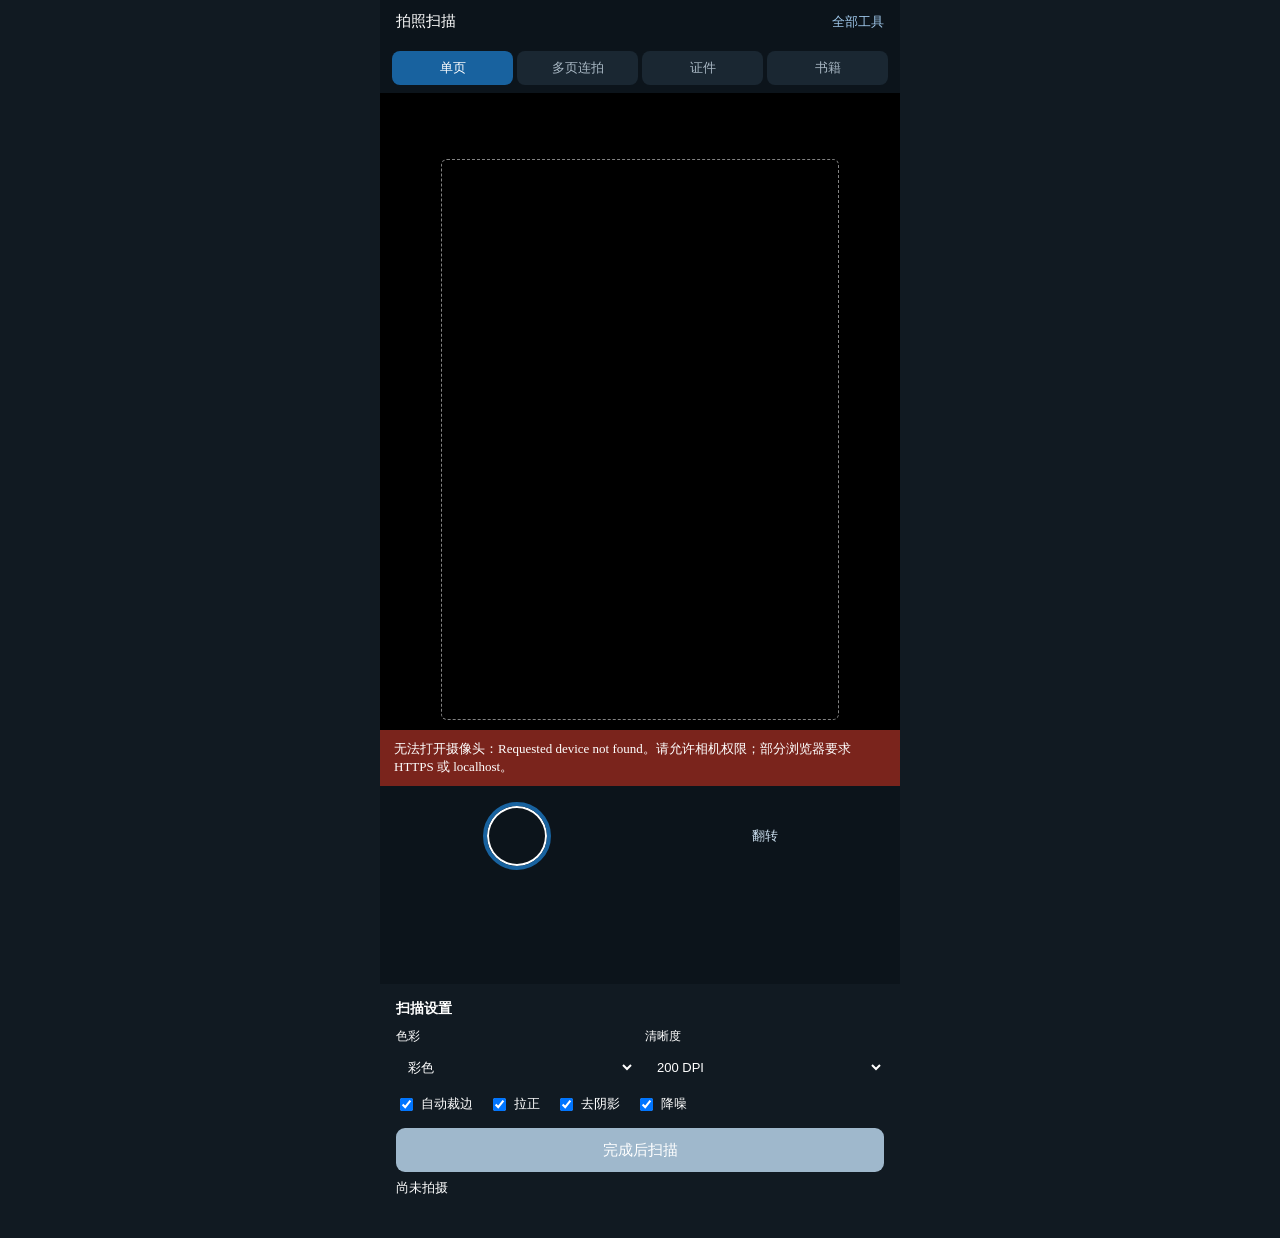
==== service/static/capture.html @ 32da0888 "新增手机拍摄端 PWA：摄像头取景、实时纸张框、四种拍摄模式" ====
<!DOCTYPE html>
<html lang="zh-CN">
<head>
<meta charset="utf-8">
<meta name="viewport" content="width=device-width,initial-scale=1,viewport-fit=cover,user-scalable=no">
<meta name="theme-color" content="#18629f">
<meta name="apple-mobile-web-app-capable" content="yes">
<meta name="mobile-web-app-capable" content="yes">
<title>拍照扫描 — PDF 工具</title>
<link rel="icon" href="/static/icon.svg" type="image/svg+xml">
<link rel="manifest" href="/static/manifest.webmanifest">
<link rel="stylesheet" href="/static/app.css">
<style>
  :root{--bar:#111a22}
  body{margin:0;background:var(--bar);color:#fff;font-family:var(--font-sans)}
  .wrap{max-width:520px;margin:0 auto;min-height:100vh;display:flex;flex-direction:column}
  .caphead{display:flex;align-items:center;justify-content:space-between;padding:12px 16px;
           padding-top:calc(12px + env(safe-area-inset-top));background:#0c141b}
  .caphead h1{font-size:15px;font-weight:500;margin:0}
  .caphead .lnk{color:#9fc7ea;font-size:13px;text-decoration:none}

  .modes{display:flex;gap:4px;padding:8px 12px;background:#0c141b;overflow-x:auto}
  .modes button{flex:1;white-space:nowrap;border:0;border-radius:8px;padding:8px 12px;
       background:#1a2732;color:#a9b8c4;font-size:13px;cursor:pointer}
  .modes button.on{background:#18629f;color:#fff}

  .stage{position:relative;width:100%;aspect-ratio:3/4;background:#000;overflow:hidden}
  .stage video{width:100%;height:100%;object-fit:cover;transform:scaleX(var(--mirror,1))}
  .stage canvas.frame{position:absolute;inset:0;width:100%;height:100%;pointer-events:none}
  .guide{position:absolute;inset:0;pointer-events:none;display:flex;align-items:center;
         justify-content:center;opacity:.85}
  .guide .box{width:76%;aspect-ratio:1/1.414;border:1.5px dashed rgba(255,255,255,.6);
       border-radius:6px}
  body[data-mode="idcard"] .guide .box{width:86%;aspect-ratio:1.586/1}
  body[data-mode="book"] .guide .box{width:92%;aspect-ratio:1.414/1}
  .hintbar{position:absolute;left:0;right:0;bottom:10px;text-align:center;font-size:12px;
       color:#cfe2f2;text-shadow:0 1px 3px #000}

  .controls{display:flex;align-items:center;justify-content:space-around;
            padding:16px 12px;background:#0c141b}
  .controls button{border:0;background:transparent;color:#cfe2f2;font-size:13px;cursor:pointer;
       min-width:66px}
  .shutter{width:68px;height:68px;border-radius:50%;background:#fff;
       border:4px solid #18629f !important;box-shadow:0 0 0 2px #fff inset}
  .shutter:active{transform:scale(.94)}

  .strip{display:flex;gap:8px;overflow-x:auto;padding:10px 12px;background:#0c141b;min-height:78px}
  .shot{position:relative;flex:0 0 auto;width:64px;height:80px;border-radius:6px;overflow:hidden;
        border:2px solid transparent;cursor:pointer;background:#1a2732}
  .shot.on{border-color:#5db1f5}
  .shot img{width:100%;height:100%;object-fit:cover}
  .shot .n{position:absolute;top:2px;left:3px;font-size:10px;background:rgba(0,0,0,.6);
       padding:1px 4px;border-radius:4px}
  .shot .x{position:absolute;top:1px;right:2px;font-size:14px;color:#fff;
       background:rgba(0,0,0,.6);width:17px;height:17px;line-height:16px;text-align:center;border-radius:50%}

  .sheet{background:var(--card);color:var(--text);border-radius:14px 14px 0 0;padding:16px;
         margin-top:auto}
  .sheet h2{font-size:14px;margin:0 0 10px;font-weight:600}
  .row{display:flex;flex-wrap:wrap;gap:10px;align-items:center}
  .fld{display:flex;flex-direction:column;gap:4px;font-size:12px;color:var(--muted);flex:1;min-width:120px}
  .fld select{height:36px;border:1px solid var(--line);border-radius:8px;background:var(--card);
       color:var(--text);padding:0 8px;font-size:13px}
  .toggles{display:flex;flex-wrap:wrap;gap:10px 16px;margin-top:10px;font-size:12.5px}
  .toggles label{display:inline-flex;align-items:center;gap:5px;cursor:pointer}
  .toggles input{accent-color:var(--brand)}
  .done{width:100%;height:44px;border:0;border-radius:9px;background:var(--brand);color:#fff;
        font-size:15px;margin-top:14px;cursor:pointer}
  .done:disabled{background:#9fb8cc;cursor:not-allowed}
  .status{font-size:12.5px;color:var(--muted);margin-top:8px;min-height:18px}

  .result{display:none;background:var(--card);color:var(--text);border-radius:14px 14px 0 0;
          padding:18px 16px;margin-top:auto}
  .result.on{display:block}
  .result .ttl{font-size:15px;font-weight:600;margin-bottom:10px}
  .result .row2{display:flex;gap:10px;margin-top:14px}
  .result a,.result button{flex:1;text-align:center;padding:11px;border-radius:9px;font-size:14px;
       text-decoration:none;cursor:pointer}
  .result .dl{background:var(--brand);color:#fff}
  .result .edit{background:var(--card);color:var(--brand);border:1px solid var(--brand)}
  .msg{font-size:12.5px;color:#ffb4a8;min-height:18px;margin-top:6px}
  .errbox{position:absolute;inset:auto 0 0 0;background:#7a241c;color:#fff;padding:10px 14px;
       font-size:13px;display:none}
</style>
</head>
<body>
<div class="wrap">
  <div class="caphead" id="caphead">
    <h1>拍照扫描</h1>
    <a class="lnk" href="/tools">全部工具</a>
  </div>

  <div class="modes" id="modes" data-mode="scan">
    <button data-mode="scan" class="on">单页</button>
    <button data-mode="multi">多页连拍</button>
    <button data-mode="idcard">证件</button>
    <button data-mode="book">书籍</button>
  </div>

  <div class="stage" id="stage">
    <video id="video" autoplay playsinline muted></video>
    <canvas class="frame" id="overlay"></canvas>
    <div class="guide" id="guide"><div class="box"></div></div>
    <div class="hintbar" id="hintbar">把纸张放进框内，保持稳定</div>
    <div class="errbox" id="errbox"></div>
  </div>

  <div class="controls">
    <button id="torch" hidden>闪光灯</button>
    <button class="shutter" id="shutter" aria-label="拍摄"></button>
    <button id="switchCam">翻转</button>
  </div>

  <div class="strip" id="strip"></div>

  <div class="sheet" id="sheet">
    <h2 id="sheetTitle">扫描设置</h2>
    <div class="row">
      <label class="fld">色彩
        <select id="mode"><option value="color">彩色</option><option value="gray">灰度</option>
          <option value="bw">黑白</option></select></label>
      <label class="fld">清晰度
        <select id="dpi"><option value="150">150 DPI</option><option value="200" selected>200 DPI</option>
          <option value="300">300 DPI</option></select></label>
    </div>
    <div class="toggles" id="toggles">
      <label><input type="checkbox" id="crop" checked> 自动裁边</label>
      <label><input type="checkbox" id="deskew" checked> 拉正</label>
      <label><input type="checkbox" id="flatten" checked> 去阴影</label>
      <label><input type="checkbox" id="denoise" checked> 降噪</label>
    </div>
    <button class="done" id="done" disabled>完成后扫描</button>
    <div class="status" id="status"></div>
    <div class="msg" id="msg"></div>
  </div>

  <div class="result" id="result">
    <div class="ttl">扫描完成<span id="rsum"></span></div>
    <div class="status" id="rmeta"></div>
    <div class="row2">
      <a class="dl" id="rdl" href="#">下载 PDF</a>
      <button class="edit" id="toEdit">继续编辑</button>
    </div>
    <div class="status">文件 15 分钟后自动删除，请及时下载。</div>
  </div>
</div>

<script src="/static/nav.js"></script>
<script>
const $ = s => document.querySelector(s);
const video = $("#video"), overlay = $("#overlay"), guide = $("#guide"),
      stage = $("#stage"), strip = $("#strip"), modes = $("#modes"),
      shutter = $("#shutter"), done = $("#done"), status = $("#status"),
      msg = $("#msg"), errbox = $("#errbox"), hintbar = $("#hintbar");

let stream = null, facing = "environment", shots = [], busy = false,
    device = "", detecting = false, lastDetect = 0, cfg = { max_pages: 5, ttl: 900 };

/* ---------- device fingerprint (same as the other pages) ---------- */
async function fingerprint() {
  const c = document.createElement("canvas"); c.width=220; c.height=40;
  const x = c.getContext("2d"); x.textBaseline="top"; x.font="15px Arial";
  x.fillStyle="#f60"; x.fillRect(0,0,110,22); x.fillStyle="#069";
  x.fillText("pdfmerge-fp-\u{1F5C4}",2,4);
  const raw=[c.toDataURL(),navigator.userAgent,
    screen.width+"x"+screen.height+"x"+(screen.colorDepth||0),
    Intl.DateTimeFormat().resolvedOptions().timeZone,
    (navigator.languages||[]).join(","), navigator.hardwareConcurrency||0].join("|");
  const buf=await crypto.subtle.digest("SHA-256",new TextEncoder().encode(raw));
  return [...new Uint8Array(buf)].slice(0,16).map(b=>b.toString(16).padStart(2,"0")).join("");
}

/* ---------- camera ---------- */
async function startCamera() {
  stopCamera();
  try {
    stream = await navigator.mediaDevices.getUserMedia({
      audio:false,
      video:{facingMode:{ideal:facing}, width:{ideal:1920}, height:{ideal:2560}}
    });
    video.srcObject = stream;
    await video.play();
    $("#stage").style.setProperty("--mirror", facing === "user" ? -1 : 1);
    const track = stream.getVideoTracks()[0];
    const caps = track.getCapabilities ? track.getCapabilities() : {};
    $("#torch").hidden = !caps.torch;
    errbox.style.display = "none";
    loopDetect();
  } catch (e) {
    err("无法打开摄像头：" + (e.message || e.name) +
        "。请允许相机权限；部分浏览器要求 HTTPS 或 localhost。");
  }
}
function stopCamera() {
  if (stream) { stream.getTracks().forEach(t => t.stop()); stream = null; }
  detecting = false;
}
$("#switchCam").onclick = () => { facing = facing === "environment" ? "user" : "environment"; startCamera(); };
$("#torch").onclick = async () => {
  if (!stream) return;
  const t = stream.getVideoTracks()[0];
  try { await t.applyConstraints({advanced:[{torch: !t.getSettings().torch}]}); } catch(e){}
};

/* ---------- live document frame ---------- */
async function uploadFrame(blob) {
  const meta=[{name:"preview.jpg",size:blob.size}];
  const r=await fetch("/api/v1/uploads",{method:"POST",
    headers:{"Content-Type":"application/json","X-Device-Id":device},
    body:JSON.stringify({files:meta})});
  if(!r.ok) return null;
  const up=(await r.json()).uploads[0];
  const pr=await fetch(up.url,{method:"PUT",headers:{"Content-Type":"image/jpeg","X-Device-Id":device},body:blob});
  if(!pr.ok) return null;
  return up.file_id;
}
async function loopDetect() {
  detecting = true;
  while (detecting && stream) {
    await new Promise(r=>setTimeout(r,420));
    if (!detecting || !stream || document.hidden) continue;
    const now=Date.now();
    if (now-lastDetect < 500) continue;
    lastDetect=now;
    try {
      const c=document.createElement("canvas");
      c.width=360; c.height=Math.round(360*video.videoHeight/video.videoWidth||480);
      c.getContext("2d").drawImage(video,0,0,c.width,c.height);
      const blob=await new Promise(res=>c.toBlob(res,"image/jpeg",0.6));
      if(!blob) continue;
      const fid=await uploadFrame(blob);
      if(!fid) continue;
      const r=await fetch("/api/v1/capture/frame",{method:"POST",
        headers:{"Content-Type":"application/json","X-Device-Id":device},
        body:JSON.stringify({file_id:fid})});
      if(!r.ok) continue;
      const d=await r.json();
      drawOverlay(d, c.width, c.height);
    } catch(e){ /* preview is best-effort; never block capture */ }
  }
}
function drawOverlay(d, cw, ch) {
  const ctx=overlay.getContext("2d");
  const dpr=window.devicePixelRatio||1;
  overlay.width=stage.clientWidth*dpr; overlay.height=stage.clientHeight*dpr;
  ctx.setTransform(dpr,0,0,dpr,0,0);
  ctx.clearRect(0,0,stage.clientWidth,stage.clientHeight);
  if(!d.quad) return;
  // preview frame coords -> stage coords (object-fit: cover)
  const sx=stage.clientWidth/cw, sy=stage.clientHeight/ch;
  const pts=d.quad.map(p=>[p[0]*sx,p[1]*sy]);
  ctx.strokeStyle="#5db1f5"; ctx.lineWidth=2.5; ctx.setLineDash([]);
  ctx.beginPath(); pts.forEach((p,i)=> i?ctx.lineTo(...p):ctx.moveTo(...p)); ctx.closePath(); ctx.stroke();
  ctx.fillStyle="rgba(93,177,245,.12)"; ctx.fill();
  hintbar.textContent = d.area>0.25 ? "已检测到纸张，点击拍摄" : "把纸张放进框内，靠近一些";
}

/* ---------- capture ---------- */
function mode(){ return modes.dataset.mode; }
function maxShots(){ return mode()==="idcard" ? 2 : (mode()==="scan" ? 1 : 20); }
shutter.onclick = () => {
  if (busy || !stream) return;
  if (shots.length >= maxShots()) {
    msg.textContent = mode()==="scan" ? "单页模式只能拍一张" : "已达到数量上限";
    return;
  }
  const c=document.createElement("canvas");
  c.width=video.videoWidth; c.height=video.videoHeight;
  const ctx=c.getContext("2d");
  if(facing==="user"){ ctx.translate(c.width,0); ctx.scale(-1,1); }
  ctx.drawImage(video,0,0);
  c.toBlob(b=>{ if(b) addShot(b); },"image/jpeg",0.9);
};
function addShot(blob) {
  const url=URL.createObjectURL(blob);
  shots.push({blob,url,name:"shot-"+(shots.length+1)+".jpg"});
  renderStrip();
}
function renderStrip() {
  strip.innerHTML="";
  shots.forEach((s,i)=>{
    const d=document.createElement("div");
    d.className="shot"+(i===shots.length-1?" on":"");
    d.innerHTML=`<img src="${s.url}" alt=""><span class="n">${i+1}</span><span class="x">×</span>`;
    d.querySelector(".x").onclick=ev=>{ev.stopPropagation();URL.revokeObjectURL(s.url);shots.splice(i,1);renderStrip();};
    strip.appendChild(d);
  });
  const need=mode()==="idcard"?2:1;
  done.disabled=busy||shots.length<need;
  $("#sheetTitle").textContent = mode()==="idcard" ? "证件扫描（正反面）" : "扫描设置";
  status.textContent = shots.length
    ? `已拍 ${shots.length} 张${mode()==="idcard"?(shots.length<2?"，请再拍背面":"（正面 + 背面）"):""}`
    : "尚未拍摄";
}
modes.querySelectorAll("button").forEach(b=>b.onclick=()=>{
  modes.querySelectorAll("button").forEach(x=>x.classList.remove("on"));
  b.classList.add("on"); modes.dataset.mode=b.dataset.mode;
  document.body.dataset.mode=b.dataset.mode;
  shots.forEach(s=>URL.revokeObjectURL(s.url)); shots=[];
  renderStrip();
  $("#result").classList.remove("on");
});

/* ---------- submit ---------- */
done.onclick = async () => {
  if (busy || shots.length < (mode()==="idcard"?2:1)) return;
  busy=true; done.disabled=true; status.textContent="正在上传…"; msg.textContent="";
  try {
    const meta=shots.map(s=>({name:s.name,size:s.blob.size}));
    const r=await fetch("/api/v1/uploads",{method:"POST",
      headers:{"Content-Type":"application/json","X-Device-Id":device},
      body:JSON.stringify({files:meta})});
    if(!r.ok) throw await apiErr(r);
    const ups=(await r.json()).uploads;
    for(let i=0;i<ups.length;i++){
      const pr=await fetch(ups[i].url,{method:"PUT",
        headers:{"Content-Type":"image/jpeg","X-Device-Id":device},body:shots[i].blob});
      if(!pr.ok) throw await apiErr(pr);
      status.textContent=`正在上传… ${i+1}/${ups.length}`;
    }
    status.textContent="正在生成扫描件…";
    const opts = mode()==="idcard"
      ? {op:"idcard",mode:$("#mode").value,dpi:+$("#dpi").value,fmt:"pdf",name:"idcard"}
      : {op:"scan",mode:$("#mode").value,dpi:+$("#dpi").value,fmt:"pdf",
         crop:$("#crop").checked,deskew:$("#deskew").checked,
         flatten:$("#flatten").checked,denoise:$("#denoise").checked,name:"capture"};
    const jr=await fetch("/api/v1/jobs",{method:"POST",
      headers:{"Content-Type":"application/json","X-Device-Id":device},
      body:JSON.stringify({task:"scan",files:ups.map(u=>({file_id:u.file_id})),options:opts})});
    if(!jr.ok) throw await apiErr(jr);
    const job=await jr.json();
    const st=await poll(job.job_id);
    showResult(st);
  } catch(e){ msg.textContent=e.message||"出错了，请重试"; }
  finally{ busy=false; renderStrip(); }
};
async function poll(jid){
  for(let i=0;i<900;i++){
    await new Promise(r=>setTimeout(r,400));
    const r=await fetch("/api/v1/jobs/"+jid);
    if(!r.ok) throw await apiErr(r);
    const j=await r.json();
    if(j.status==="done") return j;
    if(j.status==="failed") throw new Error((j.error&&j.error.message)||"扫描失败");
    status.textContent=j.status==="queued"?"排队中…":"正在生成扫描件…";
  }
  throw new Error("等待超时");
}
var lastResult=null;
function showResult(j){
  lastResult=j;
  $("#rsum").textContent=` · ${j.pages||0} 页`;
  $("#rmeta").textContent=`${(j.result||{}).images||shots.length} 张照片 · ${(j.result||{}).mode||"color"} · ${(j.result||{}).dpi||200} DPI`;
  $("#rdl").href=j.download;
  $("#result").classList.add("on");
  $("#result").scrollIntoView({behavior:"smooth"});
}
$("#toEdit").onclick=async()=>{
  if(!lastResult) return;
  status.textContent="正在把扫描件送入编辑器…";
  try{
    const r=await fetch(lastResult.download);
    const blob=await r.blob();
    const meta=[{name:"scanned.pdf",size:blob.size}];
    const u=await (await fetch("/api/v1/uploads",{method:"POST",
      headers:{"Content-Type":"application/json","X-Device-Id":device},
      body:JSON.stringify({files:meta})})).json();
    const up=u.uploads[0];
    await fetch(up.url,{method:"PUT",headers:{"Content-Type":"application/pdf","X-Device-Id":device},body:blob});
    location.href="/edit";
  }catch(e){ msg.textContent="送入编辑器失败："+e.message; }
};

async function apiErr(r){
  let d={};try{d=(await r.json()).detail||{};}catch(e){}
  return new Error(d.message||`请求失败 (${r.status})`);
}
function err(t){ errbox.textContent=t; errbox.style.display="block"; }

/* ---------- boot ---------- */
(async()=>{
  document.body.dataset.mode = "scan";
  device=await fingerprint();
  try{
    const r=await fetch("/api/v1/config",{headers:{"X-Device-Id":device}});
    if(r.ok){cfg=await r.json();}
  }catch(e){}
  renderStrip();
  if(navigator.mediaDevices&&navigator.mediaDevices.getUserMedia) startCamera();
  else err("此浏览器不支持摄像头；请用最新版 Chrome / Edge / Safari。");
  document.addEventListener("visibilitychange",()=>{ if(document.hidden) stopCamera(); else startCamera(); });
})();
</script>
</body>
</html>
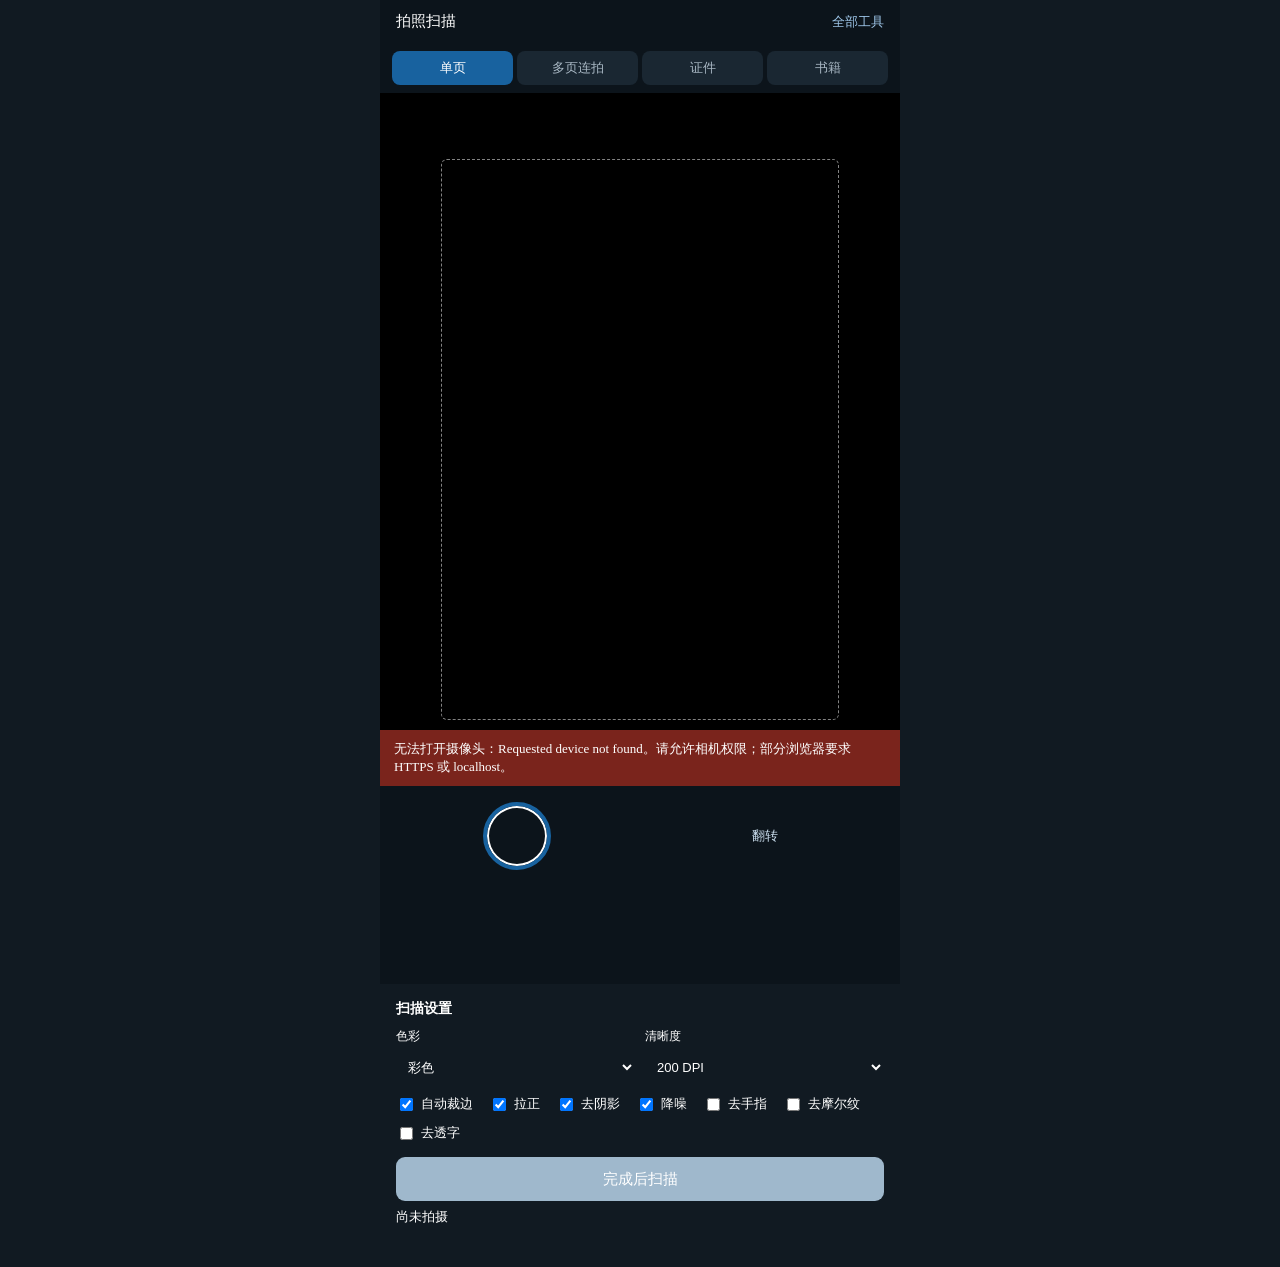
==== commit 139432c8: "拍摄端 AI 修复：去手指/摩尔纹/背面透字（默认关闭）" ====
--- a/service/static/capture.html
+++ b/service/static/capture.html
@@ -128,6 +128,9 @@
       <label><input type="checkbox" id="deskew" checked> 拉正</label>
       <label><input type="checkbox" id="flatten" checked> 去阴影</label>
       <label><input type="checkbox" id="denoise" checked> 降噪</label>
+      <label><input type="checkbox" id="definger"> 去手指</label>
+      <label><input type="checkbox" id="demoire"> 去摩尔纹</label>
+      <label><input type="checkbox" id="debleed"> 去透字</label>
     </div>
     <button class="done" id="done" disabled>完成后扫描</button>
     <div class="status" id="status"></div>
@@ -323,7 +326,9 @@
       ? {op:"idcard",mode:$("#mode").value,dpi:+$("#dpi").value,fmt:"pdf",name:"idcard"}
       : {op:"scan",mode:$("#mode").value,dpi:+$("#dpi").value,fmt:"pdf",
          crop:$("#crop").checked,deskew:$("#deskew").checked,
-         flatten:$("#flatten").checked,denoise:$("#denoise").checked,name:"capture"};
+         flatten:$("#flatten").checked,denoise:$("#denoise").checked,
+         definger:$("#definger").checked,demoire:$("#demoire").checked,
+         debleed:$("#debleed").checked,name:"capture"};
     const jr=await fetch("/api/v1/jobs",{method:"POST",
       headers:{"Content-Type":"application/json","X-Device-Id":device},
       body:JSON.stringify({task:"scan",files:ups.map(u=>({file_id:u.file_id})),options:opts})});
